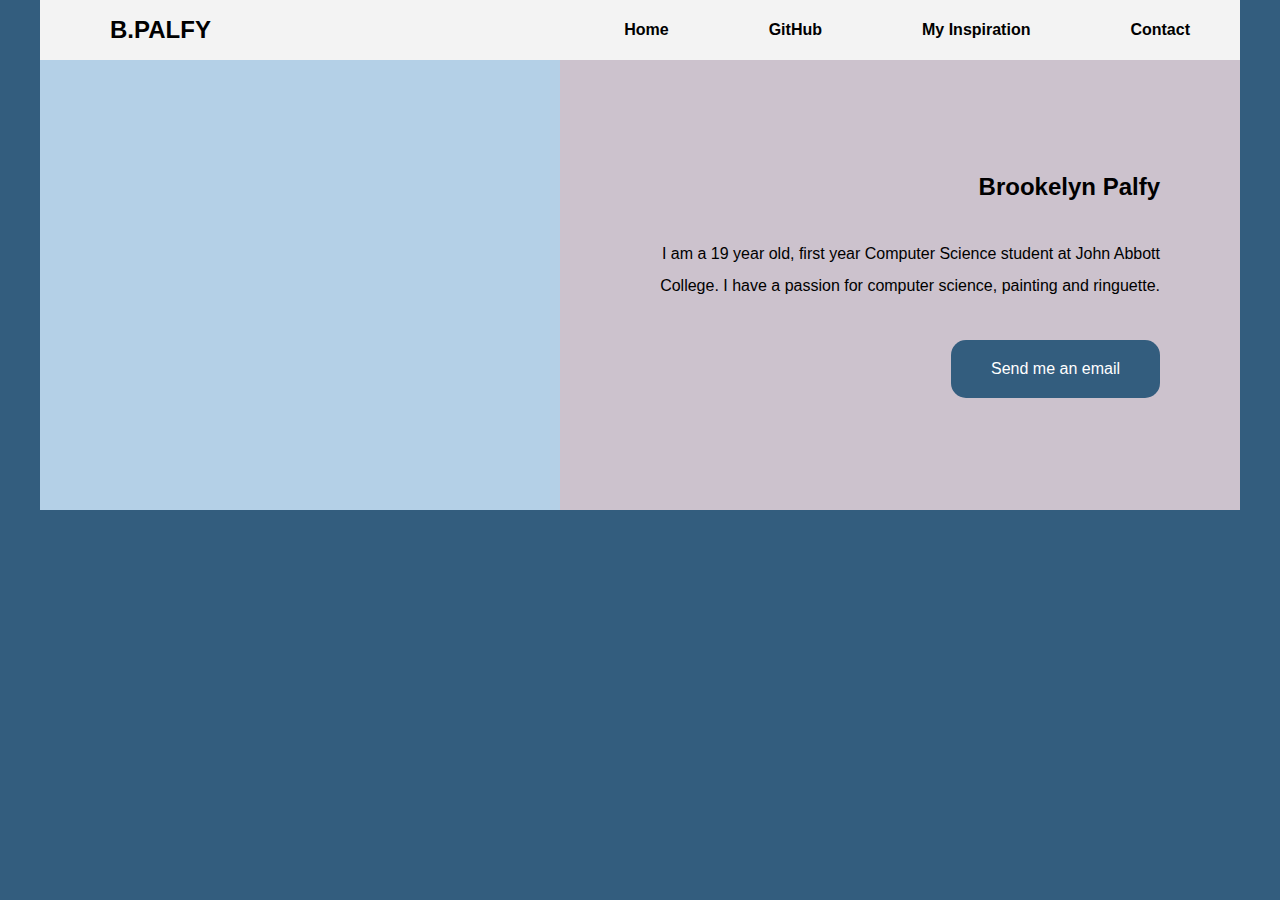
==== index.html @ 04b989cf "created new links and pages" ====
<!DOCTYPE html>
<html lang="en">

<head>
    <meta charset="UTF-8">
    <meta name="viewport" content="width=device-width, initial-scale=1.0">
    <title>webpage</title>
    <link rel="stylesheet" href="./CSS/sytlesheet.css">
</head>

<body>
    <nav class="container">
        <a class="link1" href="#">
            <h2 id="nav-text">B.PALFY</h2>
        </a>
        <ul>
            <li><a class="link1" href="./index.html">Home</a></li>
            <li><a class="link1" href="https://github.com/brookelynpalfy">GitHub</a></li>
            <li><a class="link1" href="./otherpages/inspiration.html">My Inspiration</a></li>
            <li><a class="link1" href="./otherpages/contact.html">Contact</a></li>
        </ul>
    </nav>
<main>


    <section class="hero-section">
        <div class="hero-image">

        </div>
        <div class="hero-text">
            <h2>Brookelyn Palfy</h2>
            <p>I am a 19 year old, first year Computer Science student at John Abbott College. I have a passion for computer science, painting and ringuette. </p>
            <a class="link2" href="mailto:brookepalfy@hotmail.com">Send me an email</a>
        </div>
    
    </section>
</main>

    <footer></footer>
</body>
</html>
---- CSS/sytlesheet.css ----
*{
    padding:0;
    margin:0;
    box-sizing:border-box;
}
body{
    font-family:'Segoe UI', Tahoma, Geneva, Verdana, sans-serif;
    background-color: #335D7E;
    
}


.hero-section{
    display:flex;
    height:450px;

    max-width:1200px;
    min-width:1000px;
    margin: 0 auto;
}
.hero-text{
    padding:80px;
    background-color:#CCC2CD;
    color:balck;
    text-align: right;
    flex:1;

    display:flex;
    flex-direction:column;
    align-items: flex-end;
    justify-content: space-evenly;
    
}
.link2{
    padding:20px 40px;
    background-color: #335D7E;
    border-radius: 15px;
    
    color:white;
    text-decoration:none;
}

.hero-image{
    background: url(../chris-ried-ieic5Tq8YMk-unsplash.jpg) ;
    background-size:cover;
    background-position: center;
    background-color: #B4D0E7;
    flex:1;
    width:50%;
}

.hero-text p{
    line-height: 2;
    margin-top: 5px;
    margin-bottom: 5px;
}



.container{
    display:flex;
    justify-content:space-between;
    align-items:center;
    background-color:#f3f3f3;
    max-width:1200px;
    height:60px;
    margin:0 auto;
}
.link1{
    text-decoration:none;
    font-weight:bold;
    color:black;
    padding:20px;
}
ul li {
    list-style-type:none;
}
ul{
    display:flex;
    justify-content: space-between;
    align-items:center;
}
li{
    padding:5px 30px;
}
#nav-text{
    padding: 20px 20px 20px 50px;
}
nav{
    width:100%;
    overflow:auto;
}
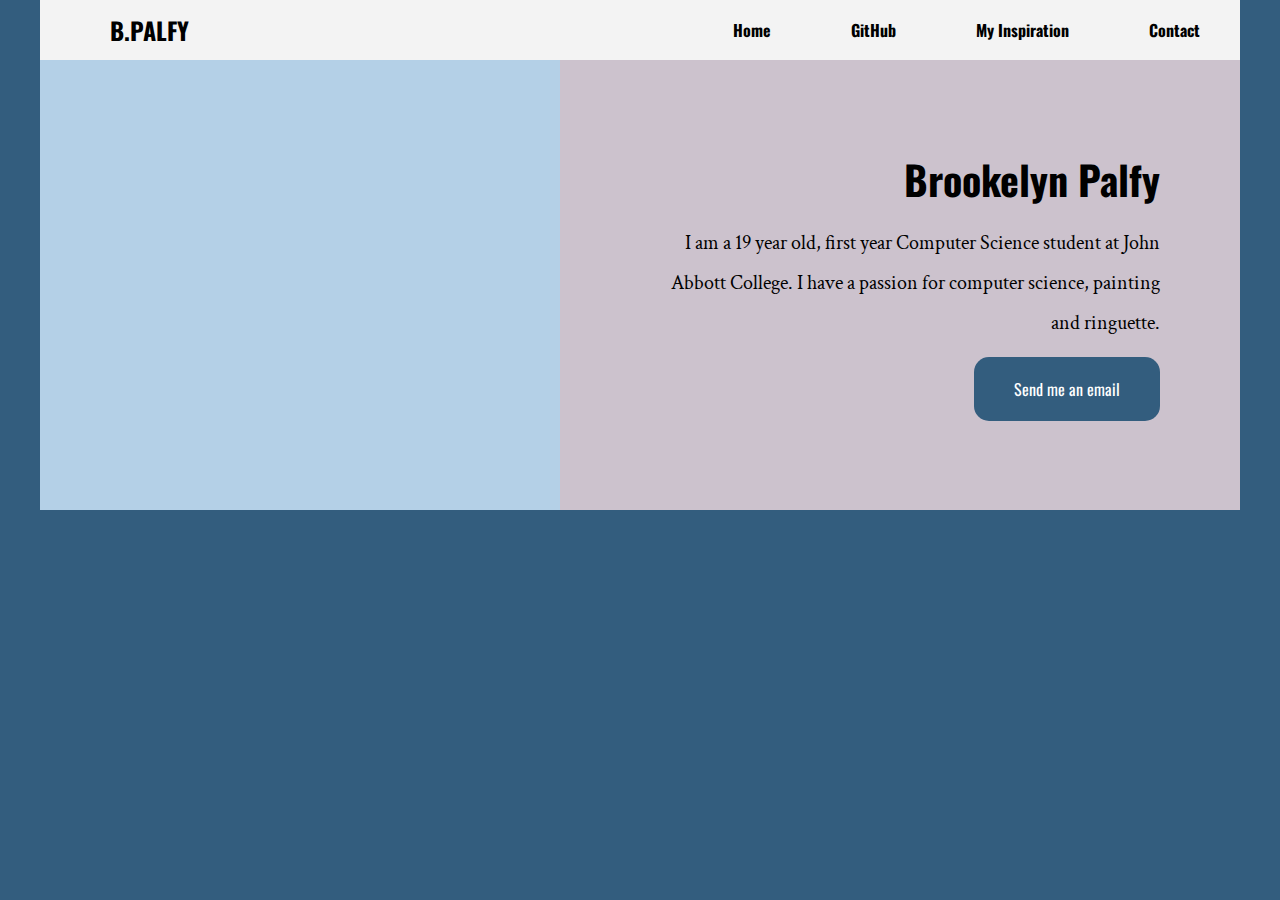
==== commit 39e37cac: "added fonts and font sizing" ====
--- a/index.html
+++ b/index.html
@@ -6,12 +6,14 @@
     <meta name="viewport" content="width=device-width, initial-scale=1.0">
     <title>webpage</title>
     <link rel="stylesheet" href="./CSS/sytlesheet.css">
+    <link href="https://fonts.googleapis.com/css2?family=Crimson+Text:wght@600&display=swap" rel="stylesheet">
+    <link href="https://fonts.googleapis.com/css2?family=Oswald:wght@600&display=swap" rel="stylesheet">
 </head>
 
 <body>
     <nav class="container">
         <a class="link1" href="#">
-            <h2 id="nav-text">B.PALFY</h2>
+            <h3 id="nav-text">B.PALFY</h3>
         </a>
         <ul>
             <li><a class="link1" href="./index.html">Home</a></li>
--- a/CSS/sytlesheet.css
+++ b/CSS/sytlesheet.css
@@ -4,11 +4,59 @@
     box-sizing:border-box;
 }
 body{
-    font-family:'Segoe UI', Tahoma, Geneva, Verdana, sans-serif;
     background-color: #335D7E;
     
 }
+h1,h2,h3,a{
+    font-family: 'Oswald', sans-serif;
+}
+h2{
+    font-size:2.5rem;
+}
+h3{
+    font-size:1.5rem;
+}
+p{
+    font-family: 'Crimson Text', serif;
+    font-size: 1.25rem;
+    line-height:1rem;
+}
+.container{
+    display:flex;
+    justify-content:space-between;
+    align-items:center;
 
+    background-color:#f3f3f3;
+
+    max-width:1200px;
+    margin:0 auto;
+    height:60px;
+}
+.link1{
+    text-decoration:none;
+    font-weight:bold;
+    color:black;
+    padding:20px;
+}
+ul li {
+    list-style-type:none;
+}
+ul{
+    display:flex;
+    justify-content: space-between;
+    align-items:center;
+}
+li{
+    padding:5px 20px;
+}
+#nav-text{
+    padding: 20px 20px 20px 50px;
+}
+nav{
+    width:100%;
+    overflow-x: auto;
+    overflow-y: hidden;
+}
 
 .hero-section{
     display:flex;
@@ -57,39 +105,7 @@
 
 
 
-.container{
-    display:flex;
-    justify-content:space-between;
-    align-items:center;
-    background-color:#f3f3f3;
-    max-width:1200px;
-    height:60px;
-    margin:0 auto;
-}
-.link1{
-    text-decoration:none;
-    font-weight:bold;
-    color:black;
-    padding:20px;
-}
-ul li {
-    list-style-type:none;
-}
-ul{
-    display:flex;
-    justify-content: space-between;
-    align-items:center;
-}
-li{
-    padding:5px 30px;
-}
-#nav-text{
-    padding: 20px 20px 20px 50px;
-}
-nav{
-    width:100%;
-    overflow:auto;
-}
 
 
 
+
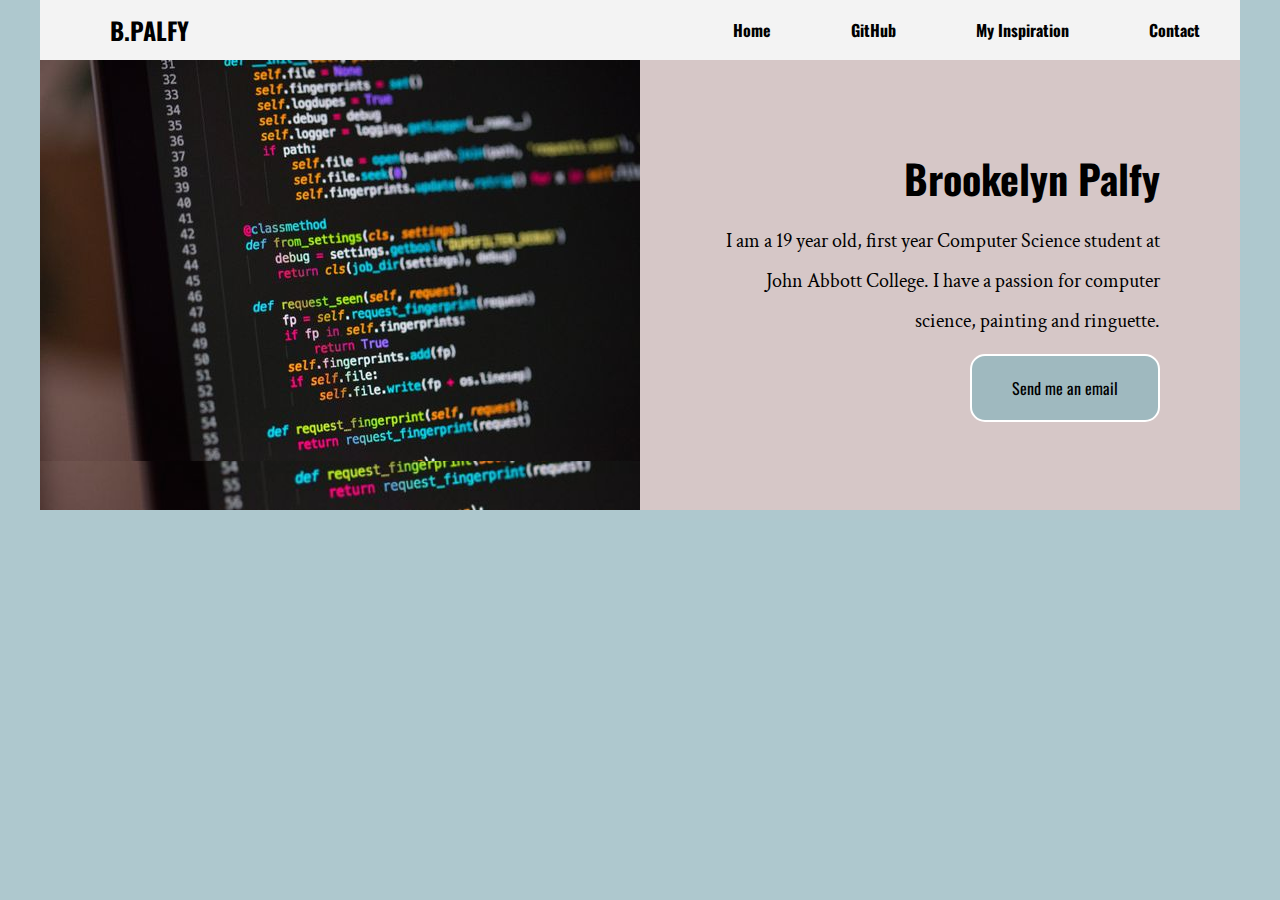
==== commit 565e38d1: "added responsive images and change color palette" ====
--- a/index.html
+++ b/index.html
@@ -27,7 +27,10 @@
 
     <section class="hero-section">
         <div class="hero-image">
-
+            <img src="./images/chris-ried-ieic5Tq8YMk-unsplash -600.jpg" alt="code"
+                        srcset="./images/chris-ried-ieic5Tq8YMk-unsplash -300.jpg 300w,
+                                ./images/chris-ried-ieic5Tq8YMk-unsplash -600.jpg 600w,
+                                ./images/chris-ried-ieic5Tq8YMk-unsplash -1200.jpg 1200w" >
         </div>
         <div class="hero-text">
             <h2>Brookelyn Palfy</h2>
--- a/CSS/sytlesheet.css
+++ b/CSS/sytlesheet.css
@@ -4,7 +4,7 @@
     box-sizing:border-box;
 }
 body{
-    background-color: #335D7E;
+    background-color: #aec8ce;
     
 }
 h1,h2,h3,a{
@@ -64,11 +64,12 @@
 
     max-width:1200px;
     min-width:1000px;
+    
     margin: 0 auto;
 }
 .hero-text{
     padding:80px;
-    background-color:#CCC2CD;
+    background-color:#d6c7c7;
     color:balck;
     text-align: right;
     flex:1;
@@ -81,20 +82,21 @@
 }
 .link2{
     padding:20px 40px;
-    background-color: #335D7E;
+    background-color: #9fb9bf;
+    border:2px solid white;
     border-radius: 15px;
     
-    color:white;
+    color:black;
     text-decoration:none;
 }
+.hero-image{
+    background-image: url(../images/chris-ried-ieic5Tq8YMk-unsplash\ -600.jpg);
+    background-repeat: no-repeat;
+    background-size:cover;
+    background-color: #9fb9bf;
+    flex:1;
 
-.hero-image{
-    background: url(../chris-ried-ieic5Tq8YMk-unsplash.jpg) ;
-    background-size:cover;
-    background-position: center;
-    background-color: #B4D0E7;
-    flex:1;
-    width:50%;
+    width:100%;
 }
 
 .hero-text p{
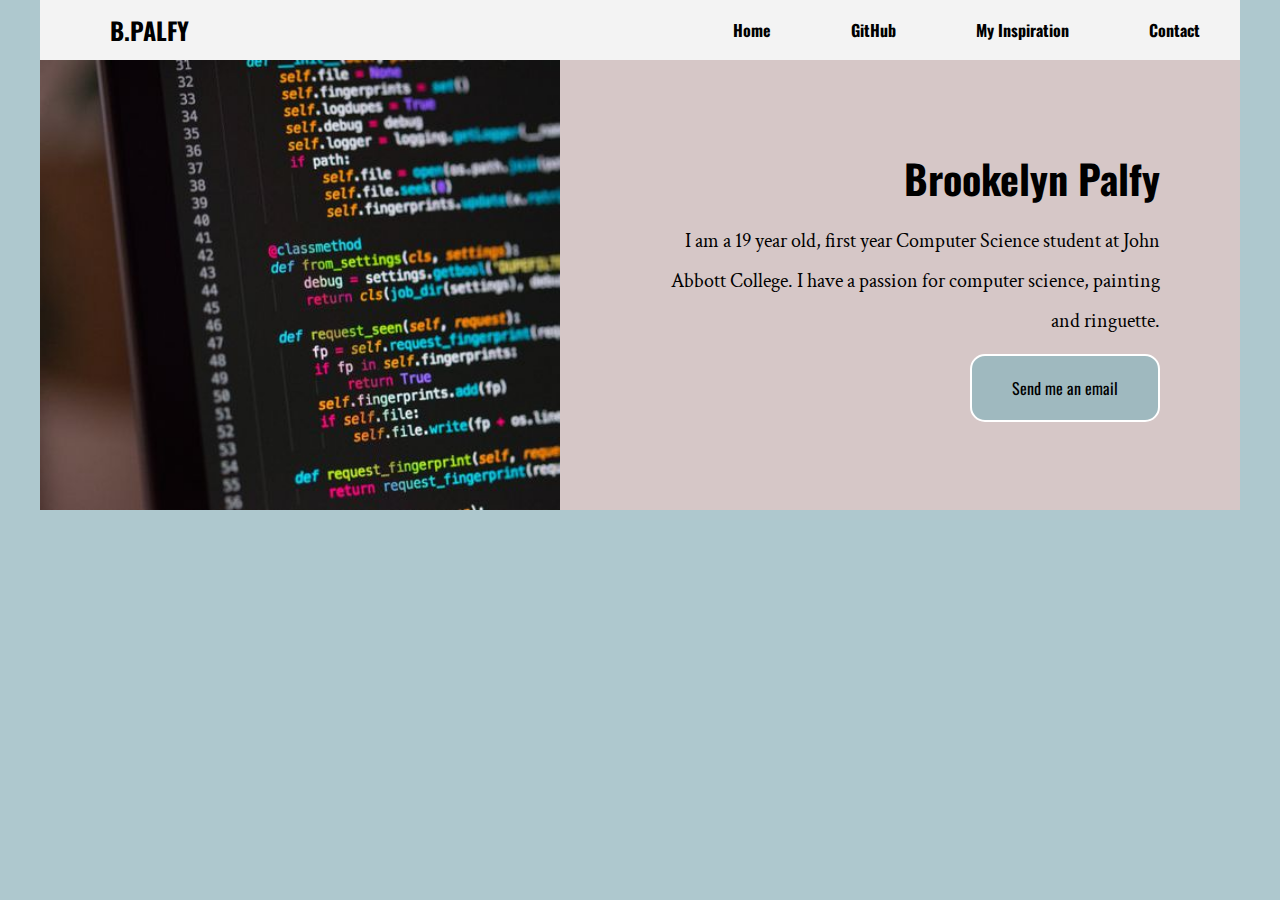
==== commit 789c5aaf: "update grid & grid  gap" ====
--- a/index.html
+++ b/index.html
@@ -27,10 +27,10 @@
 
     <section class="hero-section">
         <div class="hero-image">
-            <img src="./images/chris-ried-ieic5Tq8YMk-unsplash -600.jpg" alt="code"
+            <!-- <img src="./images/chris-ried-ieic5Tq8YMk-unsplash -600.jpg" alt="code"
                         srcset="./images/chris-ried-ieic5Tq8YMk-unsplash -300.jpg 300w,
                                 ./images/chris-ried-ieic5Tq8YMk-unsplash -600.jpg 600w,
-                                ./images/chris-ried-ieic5Tq8YMk-unsplash -1200.jpg 1200w" >
+                                ./images/chris-ried-ieic5Tq8YMk-unsplash -1200.jpg 1200w" > -->
         </div>
         <div class="hero-text">
             <h2>Brookelyn Palfy</h2>
--- a/CSS/sytlesheet.css
+++ b/CSS/sytlesheet.css
@@ -91,11 +91,9 @@
 }
 .hero-image{
     background-image: url(../images/chris-ried-ieic5Tq8YMk-unsplash\ -600.jpg);
-    background-repeat: no-repeat;
-    background-size:cover;
+    background-size: cover;
     background-color: #9fb9bf;
     flex:1;
-
     width:100%;
 }
 
@@ -105,9 +103,40 @@
     margin-bottom: 5px;
 }
 
+@media screen and (max-width:594px){
+    .hero-section{
+        display:flex;
+        flex-direction: column;
+        margin:0 auto;
+
+        max-width:594px;
+        min-width:300px;
+    }
+    .hero-text{
+        padding:80px;
+        background-color:#d6c7c7;
+        color:black;
+        text-align: left;
+    
+        display:flex;
+        flex-direction:column;
+        align-items: flex-start;
+        justify-content: space-evenly;
+        
+    }
+    .hero-image{
+        background-image: url(../images/chris-ried-ieic5Tq8YMk-unsplash\ -300.jpg);
+    background-size: cover;
+    background-color: #9fb9bf;
+    flex:1;
+    width:100%;
+    }
+    
+}
 
 
 
 
 
 
+
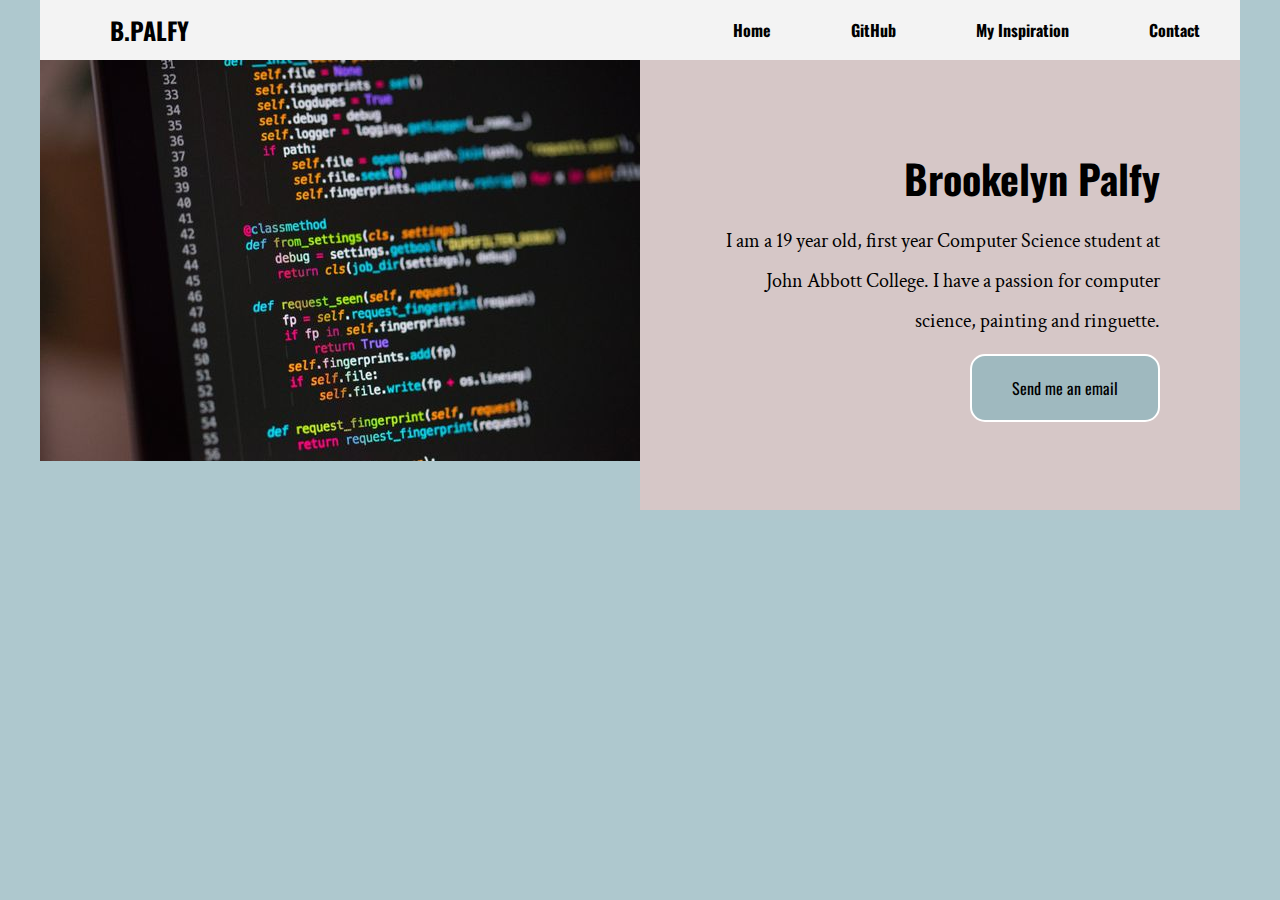
==== commit ead5a480: "add target blank to github link" ====
--- a/index.html
+++ b/index.html
@@ -17,7 +17,7 @@
         </a>
         <ul>
             <li><a class="link1" href="./index.html">Home</a></li>
-            <li><a class="link1" href="https://github.com/brookelynpalfy">GitHub</a></li>
+            <li><a class="link1" href="https://github.com/brookelynpalfy" target="_blank">GitHub</a></li>
             <li><a class="link1" href="./otherpages/inspiration.html">My Inspiration</a></li>
             <li><a class="link1" href="./otherpages/contact.html">Contact</a></li>
         </ul>
@@ -27,10 +27,10 @@
 
     <section class="hero-section">
         <div class="hero-image">
-            <!-- <img src="./images/chris-ried-ieic5Tq8YMk-unsplash -600.jpg" alt="code"
-                        srcset="./images/chris-ried-ieic5Tq8YMk-unsplash -300.jpg 300w,
-                                ./images/chris-ried-ieic5Tq8YMk-unsplash -600.jpg 600w,
-                                ./images/chris-ried-ieic5Tq8YMk-unsplash -1200.jpg 1200w" > -->
+            <img src="images/chris-ried-ieic5Tq8YMk-unsplash -600.jpg" alt="code"
+                        srcset="images/chris-ried-ieic5Tq8YMk-unsplash -300.jpg 300w,
+                                images/chris-ried-ieic5Tq8YMk-unsplash -600.jpg 600w,
+                                images/chris-ried-ieic5Tq8YMk-unsplash -1200.jpg 1200w" >
         </div>
         <div class="hero-text">
             <h2>Brookelyn Palfy</h2>
--- a/CSS/sytlesheet.css
+++ b/CSS/sytlesheet.css
@@ -89,13 +89,13 @@
     color:black;
     text-decoration:none;
 }
-.hero-image{
+/* .hero-image{
     background-image: url(../images/chris-ried-ieic5Tq8YMk-unsplash\ -600.jpg);
     background-size: cover;
     background-color: #9fb9bf;
     flex:1;
     width:100%;
-}
+} */
 
 .hero-text p{
     line-height: 2;
@@ -105,8 +105,10 @@
 
 @media screen and (max-width:594px){
     .hero-section{
-        display:flex;
-        flex-direction: column;
+        display:grid;
+        grid-template-columns: 1fr;
+        grid-template-rows: 1fr 1fr;
+    
         margin:0 auto;
 
         max-width:594px;
@@ -121,15 +123,7 @@
         display:flex;
         flex-direction:column;
         align-items: flex-start;
-        justify-content: space-evenly;
-        
-    }
-    .hero-image{
-        background-image: url(../images/chris-ried-ieic5Tq8YMk-unsplash\ -300.jpg);
-    background-size: cover;
-    background-color: #9fb9bf;
-    flex:1;
-    width:100%;
+        justify-content: space-evenly;   
     }
     
 }
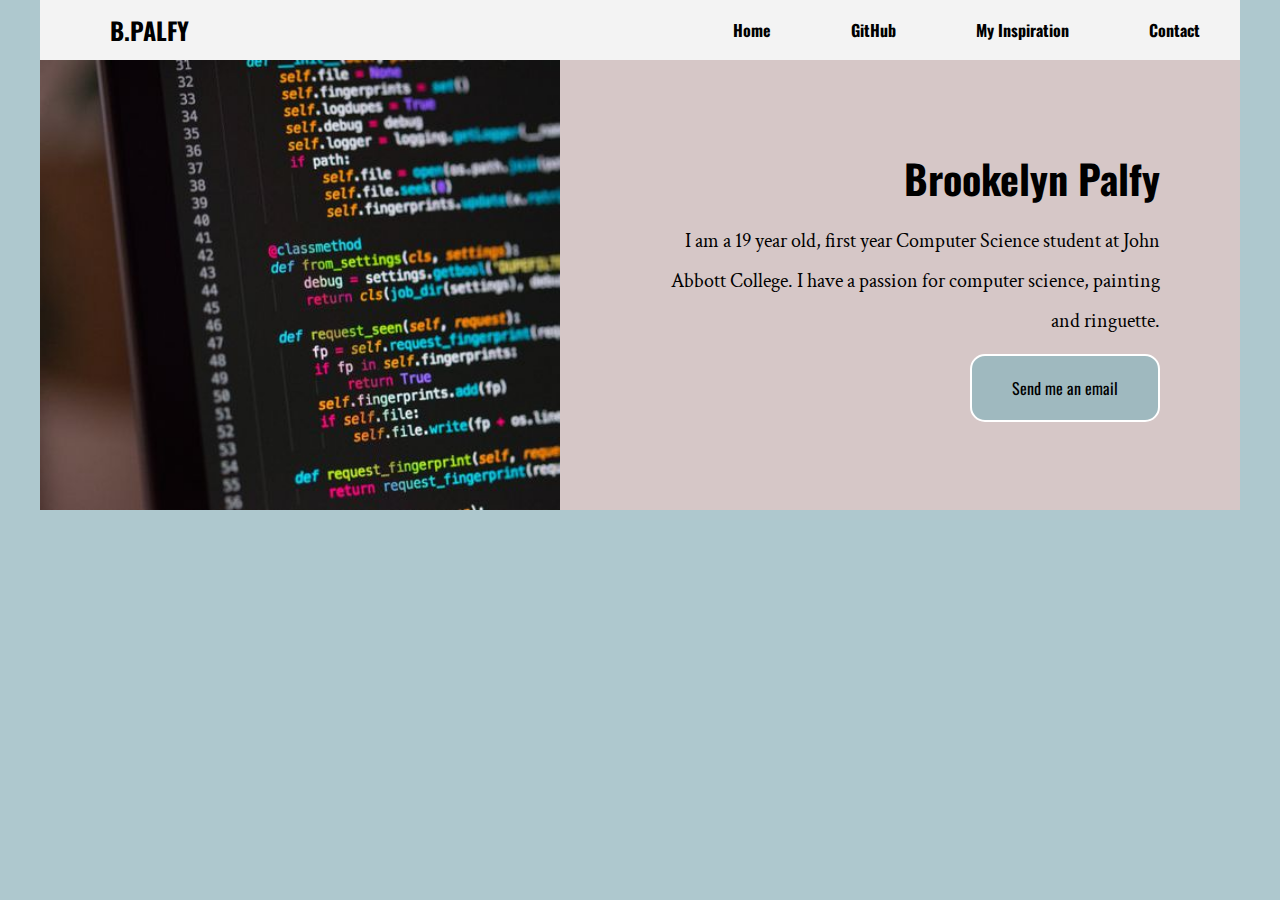
==== commit ccbec9bb: "reset hero image" ====
--- a/index.html
+++ b/index.html
@@ -27,10 +27,10 @@
 
     <section class="hero-section">
         <div class="hero-image">
-            <img src="images/chris-ried-ieic5Tq8YMk-unsplash -600.jpg" alt="code"
+            <!-- <img src="images/chris-ried-ieic5Tq8YMk-unsplash -600.jpg" alt="code"
                         srcset="images/chris-ried-ieic5Tq8YMk-unsplash -300.jpg 300w,
                                 images/chris-ried-ieic5Tq8YMk-unsplash -600.jpg 600w,
-                                images/chris-ried-ieic5Tq8YMk-unsplash -1200.jpg 1200w" >
+                                images/chris-ried-ieic5Tq8YMk-unsplash -1200.jpg 1200w" > -->
         </div>
         <div class="hero-text">
             <h2>Brookelyn Palfy</h2>
--- a/CSS/sytlesheet.css
+++ b/CSS/sytlesheet.css
@@ -89,13 +89,13 @@
     color:black;
     text-decoration:none;
 }
-/* .hero-image{
+.hero-image{
     background-image: url(../images/chris-ried-ieic5Tq8YMk-unsplash\ -600.jpg);
     background-size: cover;
     background-color: #9fb9bf;
     flex:1;
     width:100%;
-} */
+}
 
 .hero-text p{
     line-height: 2;
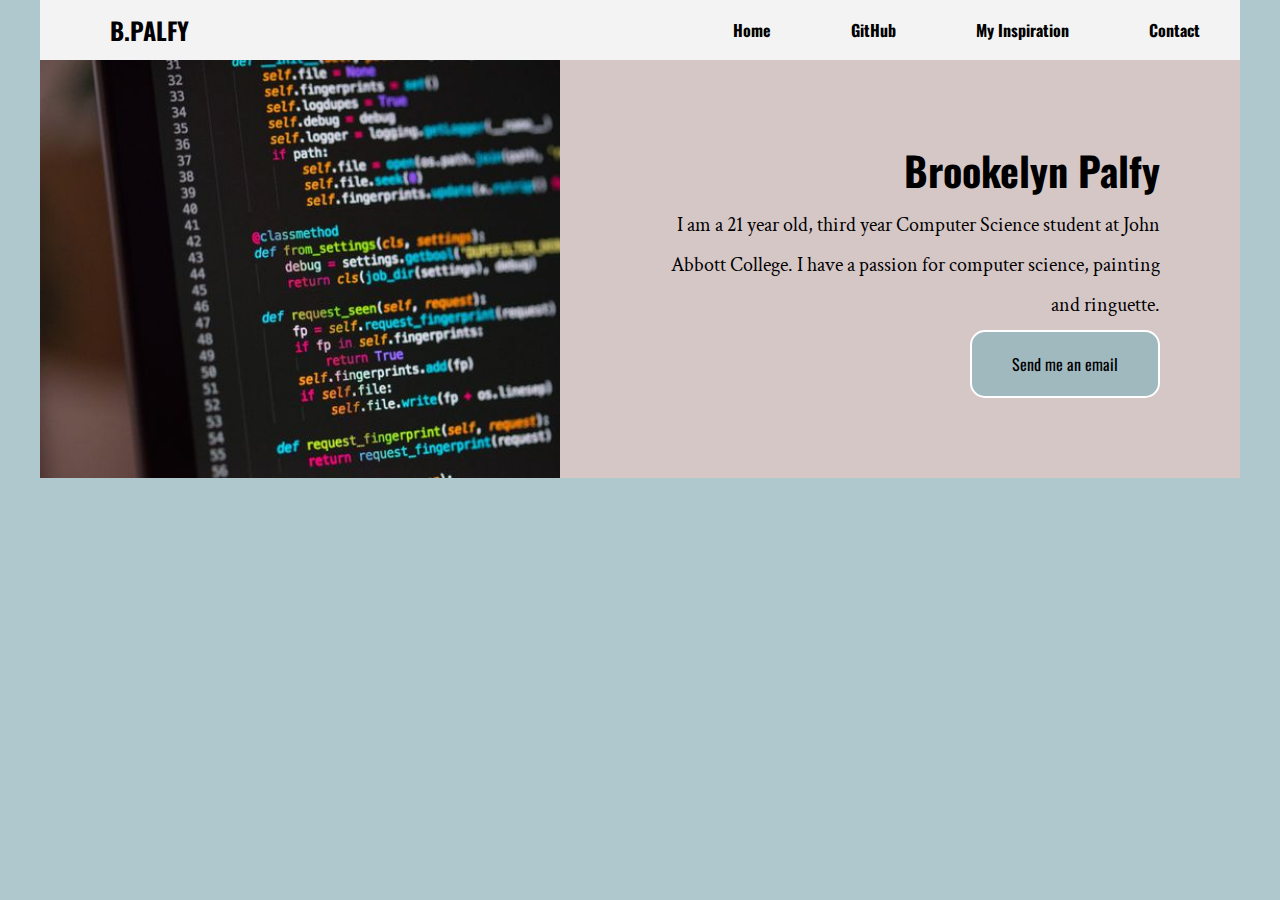
==== commit 490fcfc2: "updated bio" ====
--- a/index.html
+++ b/index.html
@@ -34,7 +34,7 @@
         </div>
         <div class="hero-text">
             <h2>Brookelyn Palfy</h2>
-            <p>I am a 19 year old, first year Computer Science student at John Abbott College. I have a passion for computer science, painting and ringuette. </p>
+            <p>I am a 21 year old, third year Computer Science student at John Abbott College. I have a passion for computer science, painting and ringuette. </p>
             <a class="link2" href="mailto:brookepalfy@hotmail.com">Send me an email</a>
         </div>
     
@@ -43,4 +43,4 @@
 
     <footer></footer>
 </body>
-</html>+</html>
--- a/CSS/sytlesheet.css
+++ b/CSS/sytlesheet.css
@@ -6,6 +6,10 @@
 body{
     background-color: #aec8ce;
     
+}
+main{
+    max-width:1200px;
+    margin:0 auto;
 }
 h1,h2,h3,a{
     font-family: 'Oswald', sans-serif;
@@ -21,6 +25,7 @@
     font-size: 1.25rem;
     line-height:1rem;
 }
+/*nav bar*/
 .container{
     display:flex;
     justify-content:space-between;
@@ -57,20 +62,23 @@
     overflow-x: auto;
     overflow-y: hidden;
 }
+nav ul li a:hover{
+    background-color: dimgray;
+    color:white;
+}
+/*end of nav section*/
 
 .hero-section{
     display:flex;
-    height:450px;
+    /* min-height:450px; */
+    max-width:1200px;
 
-    max-width:1200px;
-    min-width:1000px;
-    
     margin: 0 auto;
 }
 .hero-text{
     padding:80px;
     background-color:#d6c7c7;
-    color:balck;
+    color:black;
     text-align: right;
     flex:1;
 
@@ -90,10 +98,10 @@
     text-decoration:none;
 }
 .hero-image{
-    background-image: url(../images/chris-ried-ieic5Tq8YMk-unsplash\ -600.jpg);
+    flex:1;
+    background-image: url(../images/chris-ried-ieic5Tq8YMk-unsplash\-600.jpg);
     background-size: cover;
     background-color: #9fb9bf;
-    flex:1;
     width:100%;
 }
 
@@ -104,26 +112,13 @@
 }
 
 @media screen and (max-width:594px){
+    
+    main{
+        max-width: 594px;
+    }
     .hero-section{
-        display:grid;
-        grid-template-columns: 1fr;
-        grid-template-rows: 1fr 1fr;
-    
-        margin:0 auto;
-
-        max-width:594px;
-        min-width:300px;
-    }
-    .hero-text{
-        padding:80px;
-        background-color:#d6c7c7;
-        color:black;
-        text-align: left;
-    
         display:flex;
-        flex-direction:column;
-        align-items: flex-start;
-        justify-content: space-evenly;   
+        flex-direction: column;
     }
     
 }
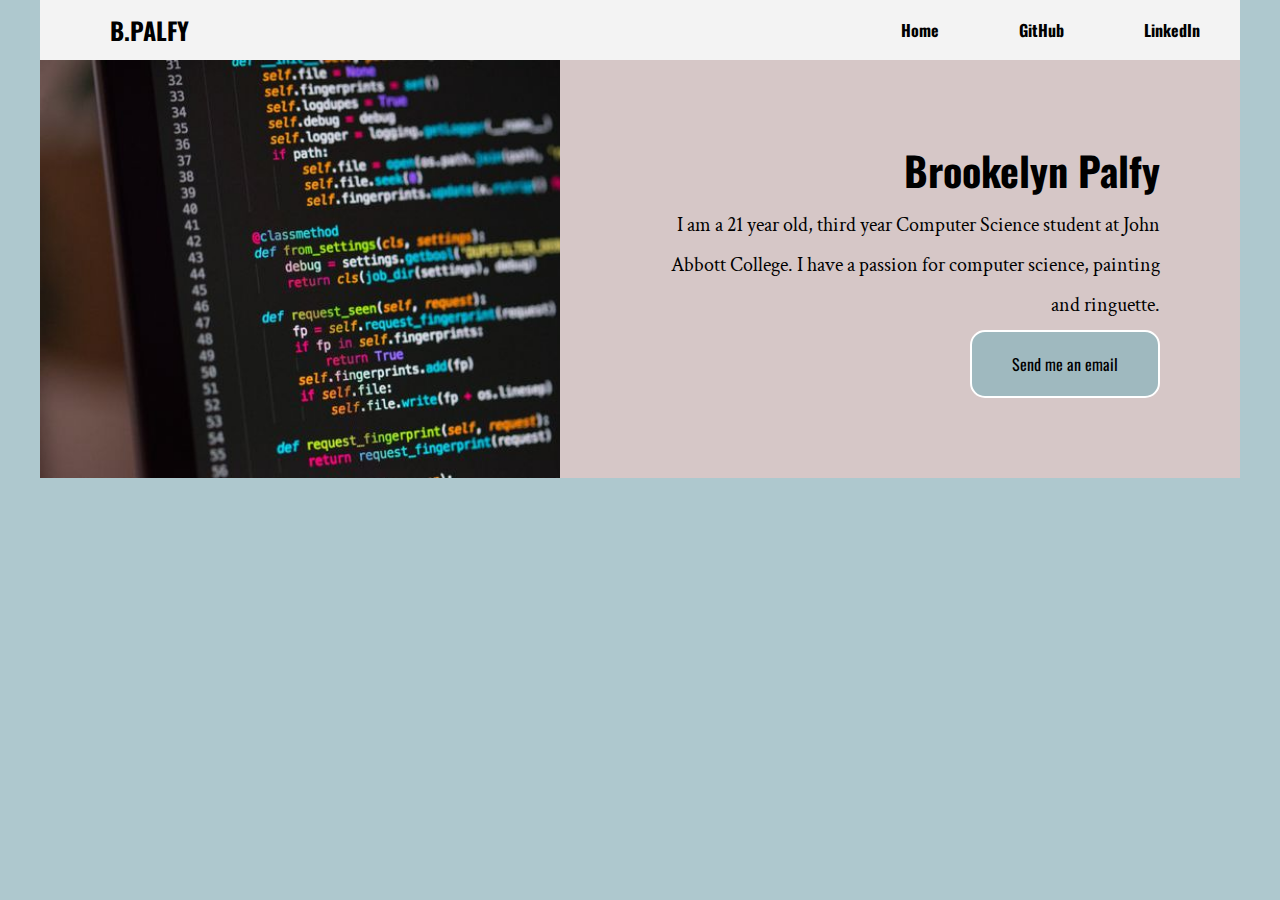
==== commit 504223bf: "Update index.html" ====
--- a/index.html
+++ b/index.html
@@ -18,8 +18,7 @@
         <ul>
             <li><a class="link1" href="./index.html">Home</a></li>
             <li><a class="link1" href="https://github.com/brookelynpalfy" target="_blank">GitHub</a></li>
-            <li><a class="link1" href="./otherpages/inspiration.html">My Inspiration</a></li>
-            <li><a class="link1" href="./otherpages/contact.html">Contact</a></li>
+            <li><a class="link1" href="https://www.linkedin.com/in/brookelyn-palfy-37384021b/">LinkedIn</a></li>
         </ul>
     </nav>
 <main>
